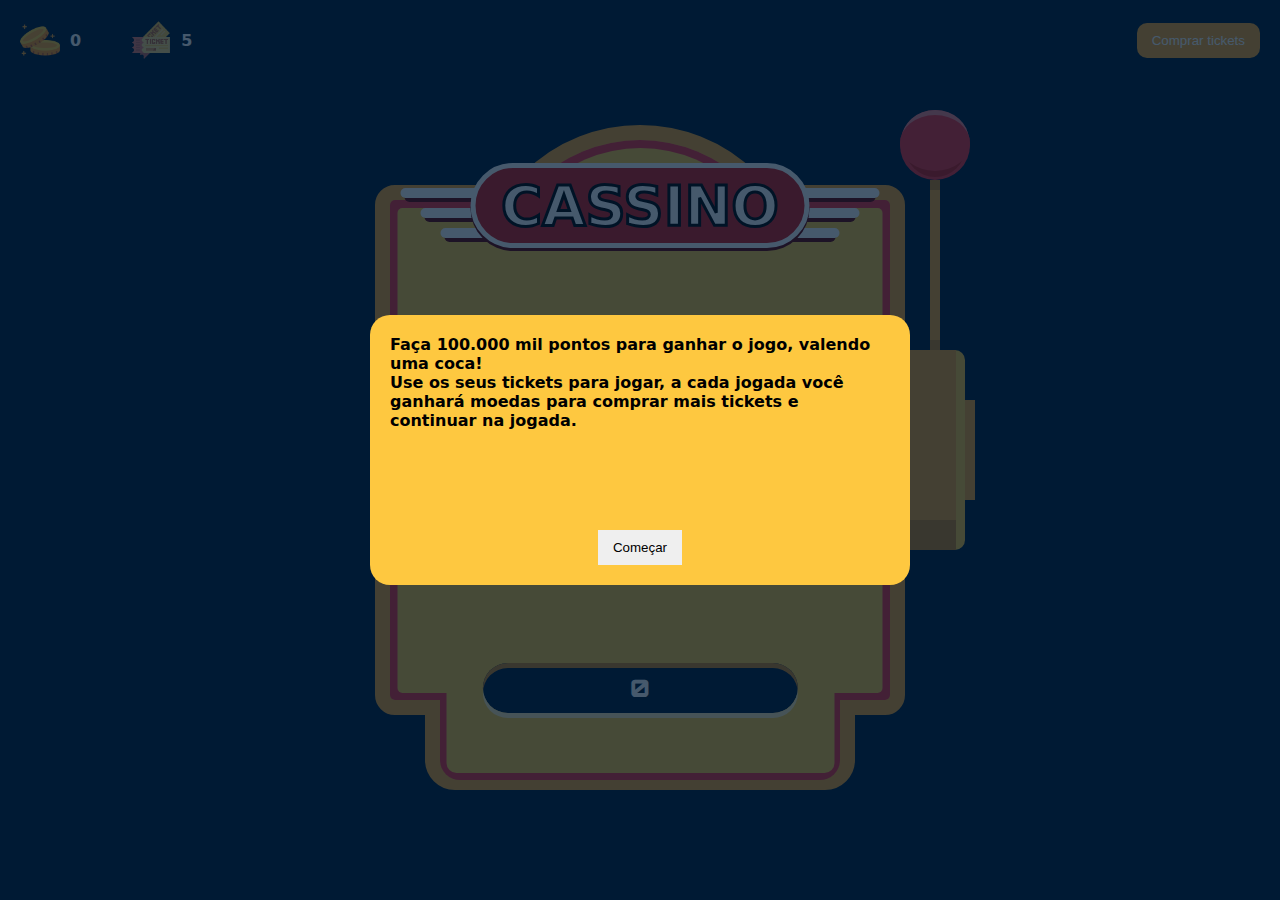
==== cassinoGame/index.html @ 31b009b0 "..." ====
<!DOCTYPE html>
<html lang="pt-br">
<head>
    <meta charset="UTF-8">
    <meta name="viewport" content="width=device-width, initial-scale=1.0">
    <title>Cassino Game</title>
    <link rel="stylesheet" href="Assets/Styles/index.css">
</head>
<body>
    <header>
        <div>
            <p><img src="Assets/Imgs/coin.png"> <span id="total_coins">0</span></p>
            <p><img src="Assets/Imgs/ticket.png"> <span id="total_tickets">5</span></p>
        </div>

        <button onclick="abrirComprar()">Comprar tickets</button>
    </header>

    <div id="container_menu_inicio">
        <div id="menu_inicio">
            <p>Faça 100.000 mil pontos para ganhar o jogo, valendo uma coca!</p>
            <p>Use os seus tickets para jogar, a cada jogada você ganhará moedas para comprar mais tickets e continuar na jogada.</p>
            <button onclick="startGame()">Começar</button>
        </div>
    </div>

    <div id="container_comprar_tickets">
        <div id="comprar_tickets">
            <p>Ficar sem tickets não é bom... Valendo uma coca em ;-;</p>

            <div id="contaier_explic">
                <div><span>50</span> <img src="Assets/Imgs/coin.png"></div>
                <span>=</span>
                <div><span>1</span> <img src="Assets/Imgs/ticket.png"></div>
            </div>

            <div id="container_buttons">
                <button onclick="Comprar()">Comprar</button>
                <button onclick="fehcarComprar()">Fehcar</button>
            </div>
        </div>
    </div>

    <div id="container_vitoria">
        <h1>Você Ganhou</h1>
        <p>Pegue aqui a sua coca</p>
        <img src="Assets/Imgs/coca-600-ml.jpg" alt="">

        <button onclick="playAgain()">Jogar novamente</button>
    </div>

    <section id="container_niquel_machine">
        <div id="top_part"></div>

        <div id="container_lever">
            <div id="lever1">
                <div id="lever_cable" onclick="checarTickets()">
                    <div class="lever_cable_shadow"></div>
                    <div class="lever_cable_shadow"></div>

                    <div id="boll">
                        <div id="boll1"></div>
                        <div id="boll2"></div>
                        <div id="boll3"></div>
                    </div>
                </div>
                <div id="lever_backgound"></div>
                <div id="lever2"></div>
                <div id="lever_background_shadow"></div>
            </div>
        </div>

        <div id="midle">
            <div id="red_part">
                <div id="top_red_part"></div>

                <div id="bottom_red_part"></div>
            </div>

            <div id="yellow_part">
                <div id="header">
                    <div id="container_header">
                        <div class="line"></div>
                        <div class="line"></div>
                        <div class="line"></div>
                        <div class="line"></div>
                        <div class="line"></div>
                        <div class="line"></div>

                        <h1>CASSINO</h1>
                    </div>
                </div>
                
                <div id="top_yellow_part"></div>

                <div class="light_yellow" id="light_yellow1">
                    <div class="light"></div>
                    <div class="light"></div>
                </div>

                <div class="light_yellow" id="light_yellow2">
                    <div class="light"></div>
                    <div class="light"></div>
                </div>

                <div id="container_screen">
                    <div id="screen_top_part"></div>

                    <div id="screen">
                        <div class="line_screen">
                            <img src="Assets/Imgs/limao.png">
                            <img src="Assets/Imgs/laranja.png">
                            <img src="Assets/Imgs/cereja.png">
                            
                        </div>
                        <div class="line_screen">
                            <img src="Assets/Imgs/limao.png">
                            <img src="Assets/Imgs/laranja.png">
                            <img src="Assets/Imgs/cereja.png">
                        </div>
                        <div class="line_screen">   
                            <img src="Assets/Imgs/limao.png">
                            <img src="Assets/Imgs/laranja.png">
                            <img src="Assets/Imgs/cereja.png">
                        </div>
                    </div>

                    <div id="screen_bottom_part"></div>
                </div>

                <div id="container_points">
                    <div id="container_text_points">
                        <span id="point_0">0</span>
                    </div>
                </div>

                <div id="bottom_yellow_part"></div>
            </div>
        </div>

        <div id="bottom_part"></div>
    </section>

    <script src="./Assets/Js/app.js"></script>
</body>
</html>
---- cassinoGame/Assets/Styles/index.css ----
@import url("https://fonts.googleapis.com/css2?family=Orbitron:wght@400;500;600;700;800;900&display=swap");
:root {
  --background: #001A35;
  --golden1: #FFEAB1;
  --golden2: #FEC840;
  --golden3: #F6A530;
  --golden4: #D18423;
  --red1: #F6868C;
  --red2: #F3323D;
  --red3: #D31C1B;
  --red4: #6B0000;
  --whtie: #fff;
  --screen_white: #C5D5E4;
  --black: #000;
  --font_primaria: system-ui, -apple-system, BlinkMacSystemFont, "Segoe UI", Roboto, Oxygen, Ubuntu, Cantarell, "Open Sans", "Helvetica Neue", sans-serif;
  --font_numbers: "Orbitron", sans-serif;
}

* {
  margin: 0;
  padding: 0;
  list-style: none;
  text-decoration: none;
}

body {
  font-family: var(--font_primaria);
  display: flex;
  align-items: center;
  justify-content: center;
  min-height: 100vh;
  background-color: var(--background);
  font-weight: 900;
}
body header {
  width: calc(100% - 40px);
  height: auto;
  padding: 20px;
  top: 0px;
  color: var(--whtie);
  position: absolute;
  display: flex;
  align-items: center;
  justify-content: space-between;
  z-index: 4;
}
body header div {
  display: flex;
  align-items: center;
  gap: 50px;
}
body header div p {
  display: flex;
  align-items: center;
  gap: 10px;
}
body header div p img {
  width: 40px;
}
body header button {
  border: none;
  background-color: var(--golden3);
  border-radius: 10px;
  padding: 10px 15px;
  color: var(--whtie);
  cursor: pointer;
}
body div#container_menu_inicio {
  width: 100%;
  height: 100vh;
  position: fixed;
  background-color: rgba(0, 26, 53, 0.7254901961);
  z-index: 10;
  display: flex;
  align-items: center;
  justify-content: center;
}
body div#container_menu_inicio div#menu_inicio {
  width: 95%;
  max-width: 500px;
  height: auto;
  background-color: var(--golden2);
  margin: auto;
  border-radius: 20px;
  padding: 20px;
  font-weight: 600;
}
body div#container_menu_inicio div#menu_inicio button {
  padding: 10px 15px;
  display: block;
  border: none;
  margin: 100px auto 0;
  cursor: pointer;
}
body div#container_comprar_tickets {
  width: 100%;
  height: 100vh;
  position: fixed;
  background-color: rgba(0, 26, 53, 0.7254901961);
  z-index: 3;
  display: none;
  align-items: center;
  justify-content: center;
}
body div#container_comprar_tickets div#comprar_tickets {
  width: 95%;
  max-width: 500px;
  height: auto;
  background-color: var(--golden2);
  margin: auto;
  border-radius: 20px;
  padding: 20px;
  font-weight: 600;
}
body div#container_comprar_tickets div#comprar_tickets p {
  margin: 0px 0px 50px 0px;
}
body div#container_comprar_tickets div#comprar_tickets div#contaier_explic {
  width: 200px;
  display: flex;
  align-items: center;
  gap: 20px;
  margin: auto;
}
body div#container_comprar_tickets div#comprar_tickets div#contaier_explic div {
  display: flex;
  align-items: center;
  gap: 10px;
}
body div#container_comprar_tickets div#comprar_tickets div#contaier_explic img {
  width: 40px;
}
body div#container_comprar_tickets div#comprar_tickets div#container_buttons {
  width: 200px;
  display: flex;
  align-items: baseline;
  justify-content: center;
  gap: 20px;
  margin: auto;
}
body div#container_comprar_tickets div#comprar_tickets div#container_buttons button {
  padding: 10px 15px;
  display: block;
  border: none;
  margin: 50px auto 0;
  cursor: pointer;
}
body div#container_vitoria {
  width: 100%;
  height: 100vh;
  position: fixed;
  background-color: #001a35;
  z-index: 10;
  display: flex;
  align-items: center;
  justify-content: center;
  display: none;
  color: var(--whtie);
  align-items: center;
  justify-content: center;
  flex-direction: column;
}
body div#container_vitoria img {
  width: 95%;
  max-width: 300px;
  margin-top: 30px;
}
body div#container_vitoria button {
  padding: 10px 15px;
  display: block;
  border: none;
  margin: 100px auto 0;
  cursor: pointer;
}
body section#container_niquel_machine {
  width: 95%;
  max-width: 500px;
  height: 500px;
  background-color: var(--golden2);
  border-radius: 20px;
  position: relative;
  border: 15px solid var(--golden3);
}
body section#container_niquel_machine div#top_part {
  width: 300px;
  height: 300px;
  top: -75px;
  left: 50%;
  transform: translate(-50%);
  border-radius: 50%;
  position: absolute;
  background-color: var(--golden2);
  border: 15px solid var(--golden3);
}
body section#container_niquel_machine div#container_lever {
  right: -75px;
  top: calc(50% - 100px);
  position: absolute;
}
body section#container_niquel_machine div#container_lever div#lever1 {
  width: 60px;
  height: 200px;
  background-color: var(--golden2);
  border-radius: 10px;
  position: relative;
}
body section#container_niquel_machine div#container_lever div#lever1 div#lever_cable {
  width: 10px;
  height: 170px;
  position: absolute;
  top: -170px;
  left: 50%;
  transform: translate(-50%);
  background-color: var(--golden3);
  cursor: pointer;
}
body section#container_niquel_machine div#container_lever div#lever1 div#lever_cable div.lever_cable_shadow {
  width: 100%;
  height: 10px;
  background-color: var(--golden4);
  position: absolute;
}
body section#container_niquel_machine div#container_lever div#lever1 div#lever_cable div.lever_cable_shadow:nth-child(1) {
  top: 0px;
}
body section#container_niquel_machine div#container_lever div#lever1 div#lever_cable div.lever_cable_shadow:nth-child(2) {
  bottom: 0px;
}
body section#container_niquel_machine div#container_lever div#lever1 div#lever_cable div#boll {
  width: 70px;
  height: 70px;
  border-radius: 50%;
  background-color: var(--red2);
  position: absolute;
  top: -70px;
  left: 50%;
  transform: translate(-50%);
}
body section#container_niquel_machine div#container_lever div#lever1 div#lever_cable div#boll div#boll1 {
  width: 95%;
  height: 85%;
  position: absolute;
  top: 0%;
  left: 50%;
  transform: translate(-50%);
  background-color: var(--red1);
  border-radius: 50%;
}
body section#container_niquel_machine div#container_lever div#lever1 div#lever_cable div#boll div#boll2 {
  width: 100%;
  height: 80%;
  position: absolute;
  top: 7.5%;
  left: 50%;
  transform: translate(-50%);
  background-color: var(--red2);
  border-radius: 50%;
  z-index: 2;
}
body section#container_niquel_machine div#container_lever div#lever1 div#lever_cable div#boll div#boll3 {
  width: 85%;
  height: 85%;
  position: absolute;
  top: 10%;
  left: 50%;
  transform: translate(-50%);
  background-color: var(--red3);
  border-radius: 50%;
}
body section#container_niquel_machine div#container_lever div#lever1 div#lever_backgound {
  width: 85%;
  height: 100%;
  background-color: var(--golden3);
}
body section#container_niquel_machine div#container_lever div#lever1 div#lever2 {
  width: 10px;
  height: 100px;
  position: absolute;
  right: -10px;
  top: calc(50% - 50px);
  background-color: var(--golden3);
}
body section#container_niquel_machine div#container_lever div#lever1 div#lever_background_shadow {
  width: 85%;
  height: 15%;
  bottom: 0px;
  position: absolute;
  background-color: var(--golden4);
}
body section#container_niquel_machine div#midle {
  width: 100%;
  height: 100%;
  border-radius: 5px;
  overflow: hidden;
  z-index: 2;
}
body section#container_niquel_machine div#midle div#red_part {
  width: 100%;
  height: 100%;
  background-color: var(--red2);
  position: absolute;
  border-radius: 5px;
}
body section#container_niquel_machine div#midle div#red_part div#top_red_part {
  width: 300px;
  height: 300px;
  top: -60px;
  left: 50%;
  transform: translate(-50%);
  border-radius: 50%;
  position: absolute;
  background-color: var(--red2);
}
body section#container_niquel_machine div#midle div#red_part div#bottom_red_part {
  width: 80%;
  height: 80px;
  position: absolute;
  bottom: -80px;
  left: 50%;
  transform: translate(-50%);
  background-color: var(--red2);
  border-radius: 0 0 20px 20px;
}
body section#container_niquel_machine div#midle div#yellow_part {
  width: 97%;
  height: 97%;
  background-color: var(--golden2);
  position: absolute;
  border-radius: 5px;
  top: 1.5%;
  left: 50%;
  transform: translate(-50%);
  display: flex;
  align-items: center;
  justify-content: center;
  flex-direction: column;
}
body section#container_niquel_machine div#midle div#yellow_part div#header {
  width: 70%;
  height: 75px;
  position: absolute;
  top: -40px;
  z-index: 1;
  color: var(--whtie);
  display: flex;
  align-items: center;
  justify-content: center;
  border-radius: 50px;
  box-shadow: 4px 4px 0px #6B0000 inset;
  z-index: 2;
}
body section#container_niquel_machine div#midle div#yellow_part div#header div#container_header {
  width: 100%;
  height: 100%;
  background-color: var(--red3);
  box-shadow: 0px 3px 0px #6B0000;
  color: var(--whtie);
  display: flex;
  align-items: center;
  justify-content: center;
  border: 5px solid var(--whtie);
  border-radius: 50px;
}
body section#container_niquel_machine div#midle div#yellow_part div#header div#container_header div.line {
  position: absolute;
  background-color: var(--whtie);
  height: 10px;
  box-shadow: -4px 4px 0px #6B0000;
  border-radius: 10px;
  z-index: -1;
}
body section#container_niquel_machine div#midle div#yellow_part div#header div#container_header div.line:nth-child(1) {
  top: 20px;
  width: 100px;
  left: -70px;
  box-shadow: 4px 4px 0px #6B0000;
}
body section#container_niquel_machine div#midle div#yellow_part div#header div#container_header div.line:nth-child(2) {
  top: 40px;
  width: 70px;
  left: -50px;
  box-shadow: 4px 4px 0px #6B0000;
}
body section#container_niquel_machine div#midle div#yellow_part div#header div#container_header div.line:nth-child(3) {
  top: 60px;
  width: 70px;
  left: -30px;
  box-shadow: 4px 4px 0px #6B0000;
}
body section#container_niquel_machine div#midle div#yellow_part div#header div#container_header div.line:nth-child(4) {
  top: 20px;
  width: 100px;
  right: -70px;
}
body section#container_niquel_machine div#midle div#yellow_part div#header div#container_header div.line:nth-child(5) {
  top: 40px;
  width: 70px;
  right: -50px;
}
body section#container_niquel_machine div#midle div#yellow_part div#header div#container_header div.line:nth-child(6) {
  top: 60px;
  width: 70px;
  right: -30px;
}
body section#container_niquel_machine div#midle div#yellow_part div#header div#container_header h1 {
  font-size: 3.5em;
  font-weight: 900;
  -webkit-text-stroke: 3px var(--black);
}
body section#container_niquel_machine div#midle div#yellow_part div#top_yellow_part {
  width: 290px;
  height: 300px;
  top: -60px;
  left: 50%;
  transform: translate(-50%);
  border-radius: 50%;
  position: absolute;
  background-color: var(--golden2);
}
body section#container_niquel_machine div#midle div#yellow_part div.light_yellow {
  width: 100px;
  height: auto;
  position: absolute;
  display: flex;
  flex-direction: column;
  gap: 20px;
}
body section#container_niquel_machine div#midle div#yellow_part div.light_yellow#light_yellow1 {
  left: 0;
  right: auto;
}
body section#container_niquel_machine div#midle div#yellow_part div.light_yellow#light_yellow2 {
  right: 0;
}
body section#container_niquel_machine div#midle div#yellow_part div.light_yellow div.light {
  width: 100%;
  background-color: var(--golden1);
}
body section#container_niquel_machine div#midle div#yellow_part div.light_yellow div.light:nth-child(1) {
  height: 30px;
}
body section#container_niquel_machine div#midle div#yellow_part div.light_yellow div.light:nth-child(2) {
  height: 80px;
}
body section#container_niquel_machine div#midle div#yellow_part div#container_screen {
  width: 85%;
  height: 45%;
  background-color: var(--golden4);
  z-index: 2;
  position: relative;
  display: flex;
  align-items: center;
  justify-content: center;
}
body section#container_niquel_machine div#midle div#yellow_part div#container_screen div#screen_top_part {
  width: 100%;
  height: 15px;
  background-color: var(--golden3);
  position: absolute;
  top: -15px;
  border-radius: 5px 5px 0 0;
}
body section#container_niquel_machine div#midle div#yellow_part div#container_screen div#screen {
  width: 95%;
  height: 90%;
  background-color: var(--screen_white);
  box-shadow: 10px 10px 20px rgba(0, 0, 0, 0.6588235294) inset;
  display: flex;
  overflow: hidden;
}
body section#container_niquel_machine div#midle div#yellow_part div#container_screen div#screen div.line_screen {
  width: 33.3%;
  height: 100%;
  border-right: 10px solid var(--golden4);
  display: flex;
  align-items: center;
  flex-direction: column;
  gap: 40px;
  overflow: hidden;
}
body section#container_niquel_machine div#midle div#yellow_part div#container_screen div#screen div.line_screen:nth-of-type(1), body section#container_niquel_machine div#midle div#yellow_part div#container_screen div#screen div.line_screen:nth-of-type(2) {
  width: calc(33.3% + 5px);
}
body section#container_niquel_machine div#midle div#yellow_part div#container_screen div#screen div.line_screen:nth-of-type(3) {
  border-right: 0px solid var(--golden4);
}
body section#container_niquel_machine div#midle div#yellow_part div#container_screen div#screen div.line_screen img {
  width: 90%;
  height: 100px;
  -o-object-fit: contain;
     object-fit: contain;
}
body section#container_niquel_machine div#midle div#yellow_part div#container_screen div#screen div.line_screen img:last-child {
  margin-bottom: 20px;
}
body section#container_niquel_machine div#midle div#yellow_part div#container_screen div#screen_bottom_part {
  width: 100%;
  height: 10px;
  background-color: var(--golden1);
  position: absolute;
  bottom: -10px;
  border-radius: 0 0 5px 5px;
}
body section#container_niquel_machine div#midle div#yellow_part div#container_points {
  width: 65%;
  height: 50px;
  border-radius: 50px;
  background-color: var(--background);
  position: absolute;
  left: 50%;
  transform: translate(-50%);
  bottom: -20px;
  z-index: 1;
  box-shadow: 0px 5px 0px var(--golden4) inset;
}
body section#container_niquel_machine div#midle div#yellow_part div#container_points div#container_text_points {
  width: 100%;
  height: 100%;
  border-radius: 50px;
  box-shadow: 0px 5px 0px var(--golden1);
  display: flex;
  align-items: center;
  justify-content: center;
  color: var(--whtie);
  font-size: 1.5em;
  overflow: hidden;
}
body section#container_niquel_machine div#midle div#yellow_part div#container_points div#container_text_points span {
  font-family: var(--font_numbers);
}
body section#container_niquel_machine div#midle div#yellow_part div#bottom_yellow_part {
  width: 80%;
  height: 80px;
  position: absolute;
  bottom: -80px;
  left: 50%;
  transform: translate(-50%);
  background-color: var(--golden2);
  border-radius: 0 0 10px 10px;
}
body section#container_niquel_machine div#bottom_part {
  width: 80%;
  height: 60px;
  position: absolute;
  bottom: -90px;
  left: 50%;
  transform: translate(-50%);
  background-color: var(--golden2);
  border-radius: 0 0 30px 30px;
  z-index: -1;
  border: 15px solid var(--golden3);
}/*# sourceMappingURL=index.css.map */
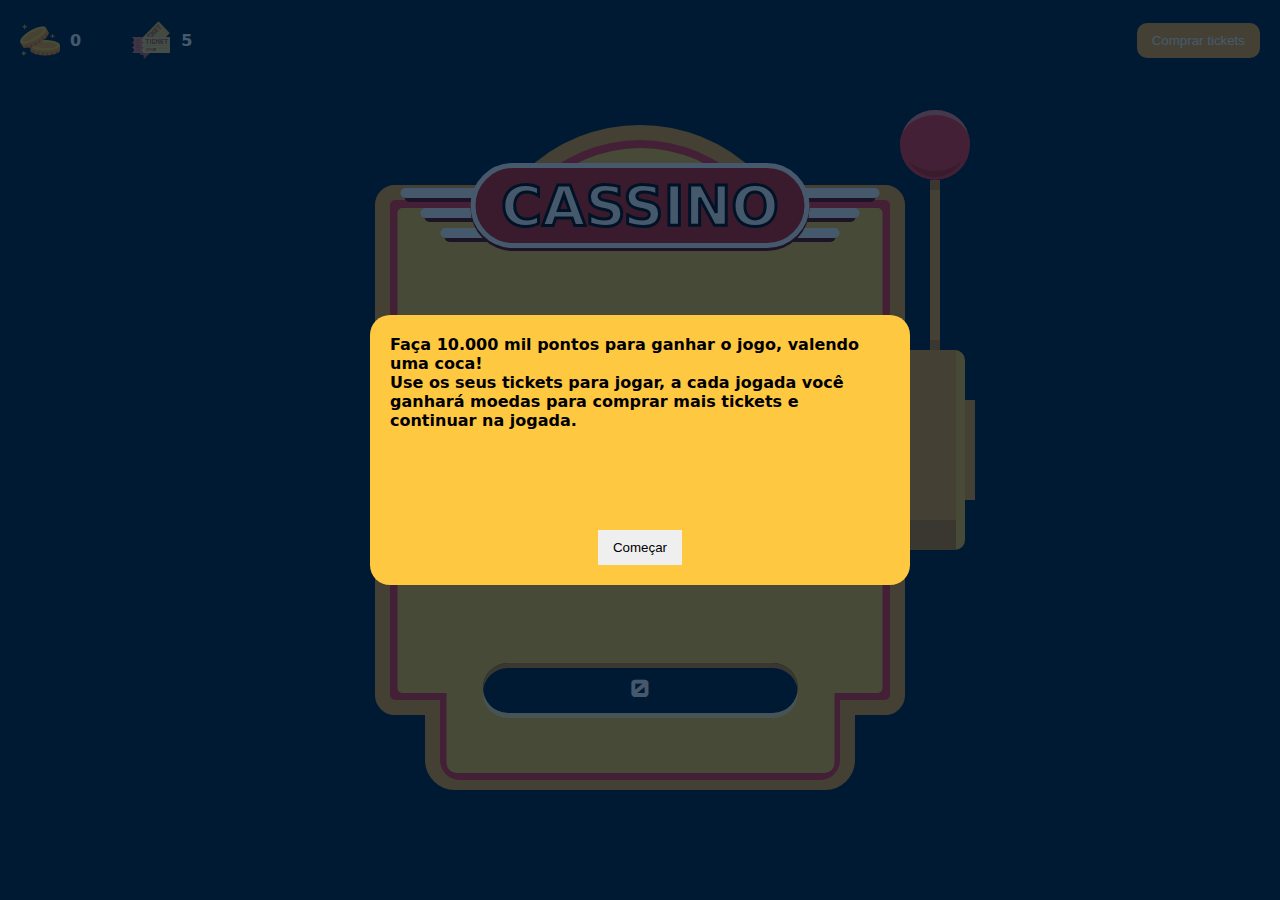
==== commit 635d1c87: ".." ====
--- a/cassinoGame/index.html
+++ b/cassinoGame/index.html
@@ -18,7 +18,7 @@
 
     <div id="container_menu_inicio">
         <div id="menu_inicio">
-            <p>Faça 100.000 mil pontos para ganhar o jogo, valendo uma coca!</p>
+            <p>Faça 10.000 mil pontos para ganhar o jogo, valendo uma coca!</p>
             <p>Use os seus tickets para jogar, a cada jogada você ganhará moedas para comprar mais tickets e continuar na jogada.</p>
             <button onclick="startGame()">Começar</button>
         </div>
